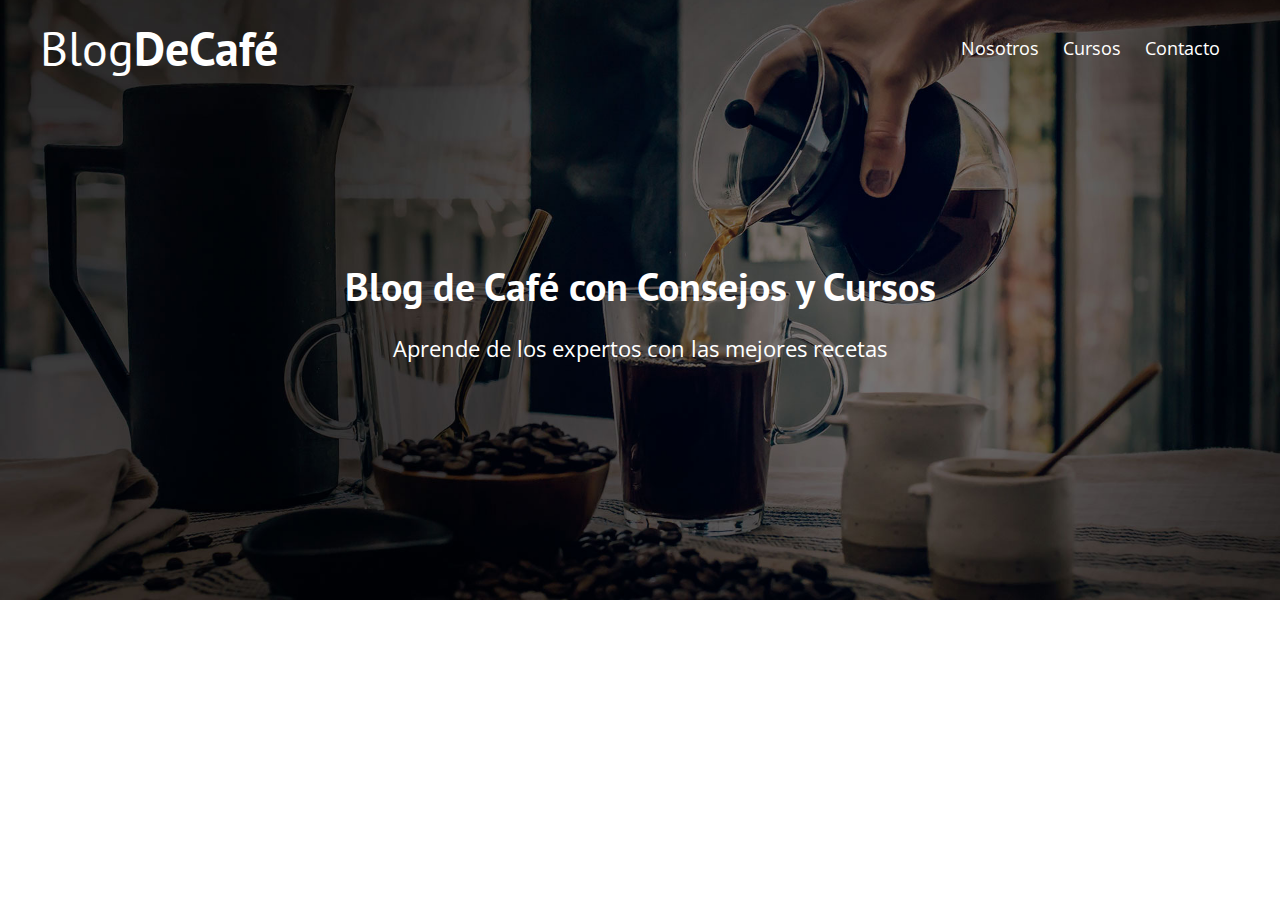
==== BlogCafe/index.html @ b1c49710 "Se realizó la parte del header con el enfoque de mobile first" ====
<!DOCTYPE html>
<html lang="en">
<head>
  <meta charset="UTF-8">
  <meta name="viewport" content="width=device-width, initial-scale=1.0">
  <title>Blog de café</title>
  <link rel="stylesheet" href="./css/normalize.css">
  <link rel="stylesheet" href="./css/styles.css">
</head>
<body>
  <header class="site-header">
    <div class="contenedor">
      <div class="barra">
        <a href="/">
          <h1 class="no-margin">Blog<span>DeCafé</span></h1>
        </a>
        <nav class="navegacion">
          <a href="./nosotros.html">Nosotros</a>
          <a href="./cursos.html">Cursos</a>
          <a href="./contacto">Contacto</a>
        </nav>
      </div><!-- .barra -->
      <div class="texto-header">
        <h2 class="no-margin">Blog de Café con Consejos y Cursos</h2>
        <p class="no-margin">Aprende de los expertos con las mejores recetas</p>
      </div>
    </div><!-- Contenedor -->
  </header>
</body>
</html>
---- BlogCafe/css/styles.css ----
@import url(https://fonts.googleapis.com/css?family=Open+Sans:300,regular,500,600,700,800,300italic,italic,500italic,600italic,700italic,800italic);
@import url(https://fonts.googleapis.com/css?family=PT+Sans:regular,italic,700,700italic);

html {
  box-sizing: border-box;
  font-size: 62.5%; /* 1rem = 10px */
}

*, *:before, *:after {
  box-sizing: inherit;
}

body {
  font-family: 'Open Sans', sans-serif;
  font-size: 1.6rem;
  line-height: 2;
}

.contenedor {
  max-width: 120rem;
  margin: 0 auto;
}

h1, h2, h3, h4 {
  font-family: 'PT Sans', sans-serif;
}

h1 {
  font-size: 4.8rem;
}

h2 { 
  font-size: 4rem;
}

h3 {
  font-size: 3.2rem;
}

h4 {
  font-size: 2.8rem;
}

img {
  max-width: 100%;
}

/* Utilidades */
.centrar-texto {
  text-align: center;
}

.no-margin {
  margin: 0;
}

/* Header */
@media (min-width: 768px) {
  .barra {
    display: flex;
    justify-content: space-between;
    align-items: center;
  }
}


.site-header {
  background-image: url(../img/banner.jpg);
  background-repeat: no-repeat;
  background-position: center center;
  background-size: cover;
  height: 60rem;
}

.site-header a {
  color: #ffffff;
  text-decoration: none;
}

.site-header h1 {
  text-align: center;
  font-weight: 300;
}

.site-header h1 span {
  font-weight: 700;
}

/* Navegación */
.navegacion a {
  text-align: center;
  display: block;
  font-size: 1.8rem;
}

@media (min-width: 768px) {
  .navegacion a {
    display: inline;
    margin-right: 2rem;
  }
}

/* Header texto */
.texto-header {
  color: #ffffff;
  text-align: center;
  margin-top: 5rem;
}

@media (min-width: 768px) {
  .texto-header {
    margin-top: 15rem;
  }
}

.texto-header p {
  font-size: 2.2rem;
}
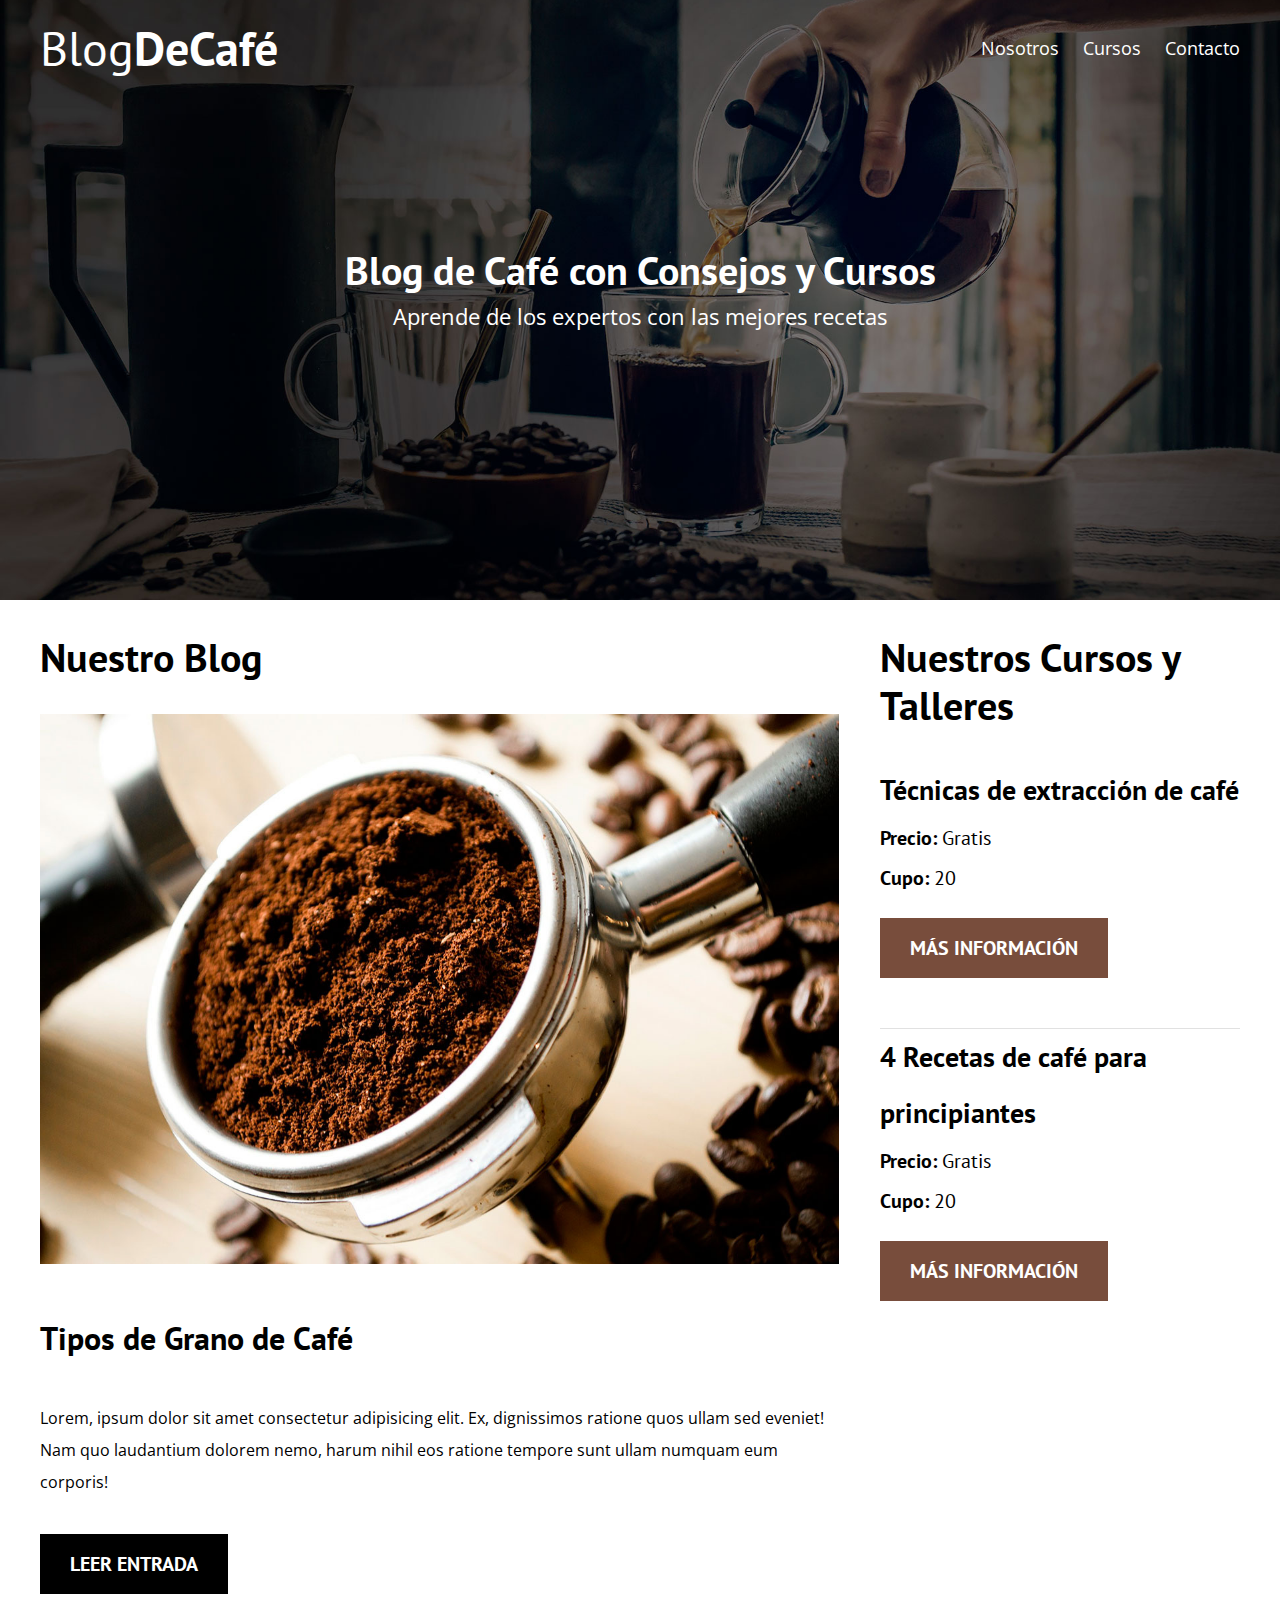
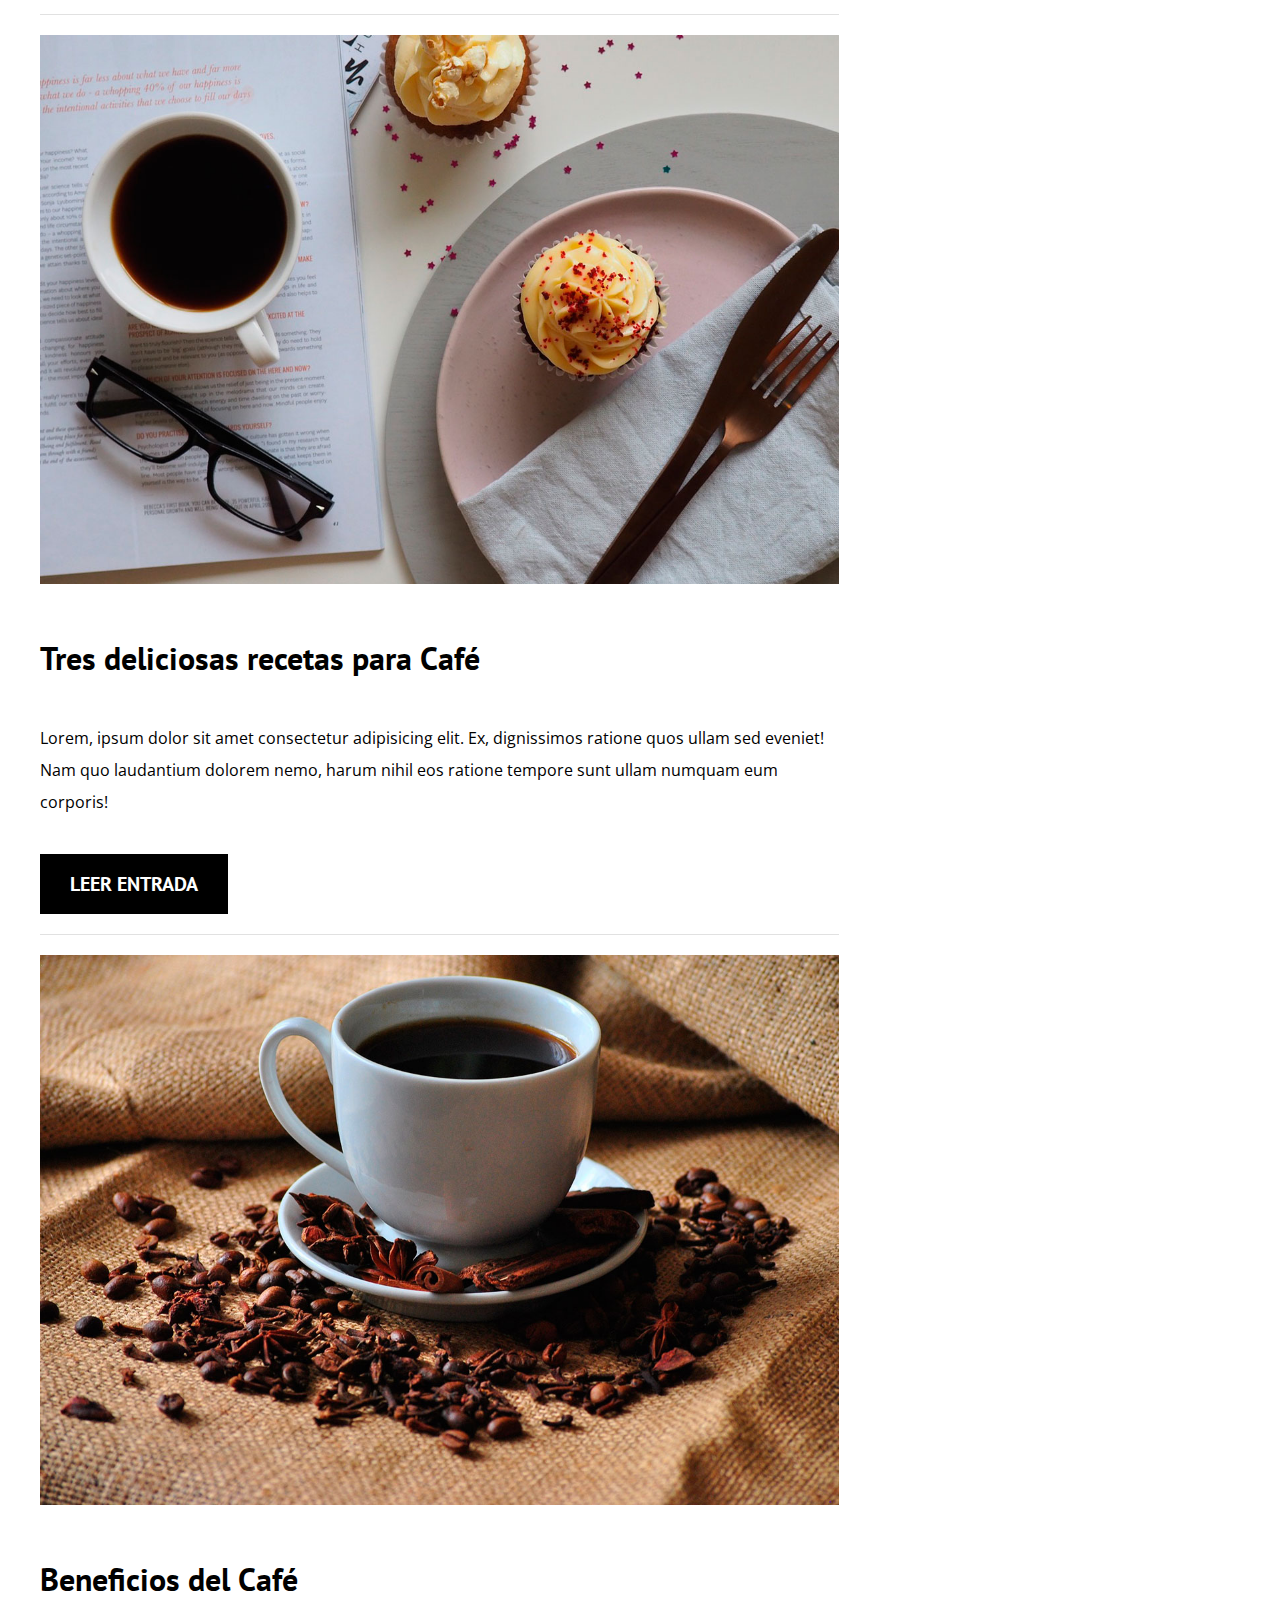
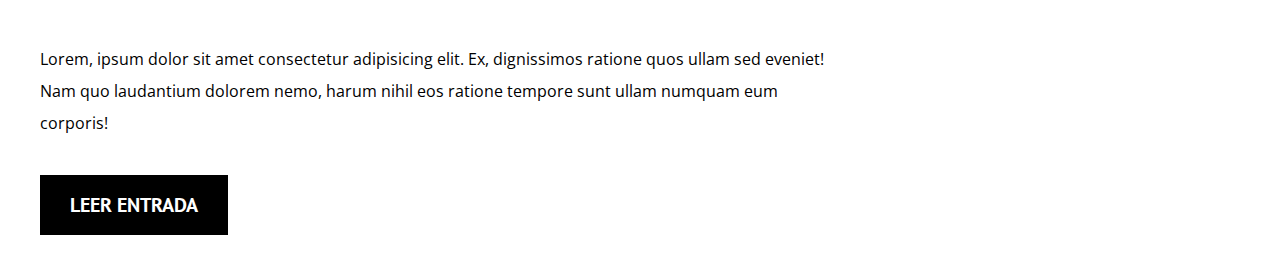
==== commit 9f8706c4: "Terminado blog y aside con diseño responsivo" ====
--- a/BlogCafe/index.html
+++ b/BlogCafe/index.html
@@ -26,5 +26,57 @@
       </div>
     </div><!-- Contenedor -->
   </header>
+  <div class="contenido-principal contenedor">
+    <main class="blog">
+      <h2>Nuestro Blog</h2>
+      <article class="entrada-blog">
+        <div class="iamgen">
+          <img src="./img/blog1.jpg" alt="Imagen blog">
+        </div>
+        <div class="contenido-blog">
+          <h3>Tipos de Grano de Café</h3>
+          <p>Lorem, ipsum dolor sit amet consectetur adipisicing elit. Ex, dignissimos ratione quos ullam sed eveniet! Nam quo laudantium dolorem nemo, harum nihil eos ratione tempore sunt ullam numquam eum corporis!</p>
+          <a href="./entrada.html" class="btn btn-primario">Leer Entrada</a>
+        </div>
+      </article>
+      <article class="entrada-blog">
+        <div class="iamgen">
+          <img src="./img/blog2.jpg" alt="Imagen blog">
+        </div>
+        <div class="contenido-blog">
+          <h3>Tres deliciosas recetas para Café</h3>
+          <p>Lorem, ipsum dolor sit amet consectetur adipisicing elit. Ex, dignissimos ratione quos ullam sed eveniet! Nam quo laudantium dolorem nemo, harum nihil eos ratione tempore sunt ullam numquam eum corporis!</p>
+          <a href="./entrada.html" class="btn btn-primario">Leer Entrada</a>
+        </div>
+      </article>
+      <article class="entrada-blog">
+        <div class="iamgen">
+          <img src="./img/blog3.jpg" alt="Imagen blog">
+        </div>
+        <div class="contenido-blog">
+          <h3>Beneficios del Café</h3>
+          <p>Lorem, ipsum dolor sit amet consectetur adipisicing elit. Ex, dignissimos ratione quos ullam sed eveniet! Nam quo laudantium dolorem nemo, harum nihil eos ratione tempore sunt ullam numquam eum corporis!</p>
+          <a href="./entrada.html" class="btn btn-primario">Leer Entrada</a>
+        </div>
+      </article>
+    </main>
+    <aside class="cursos">
+      <h2>Nuestros Cursos y Talleres</h2>
+      <ul class="cursos-lista">
+        <li class="curso">
+          <h4 class="no-margin">Técnicas de extracción de café</h4>
+          <p class="no-margin">Precio: <span>Gratis</span></p>
+          <p class="no-margin">Cupo: <span>20</span></p>
+          <a href="./cursos.html" class="btn btn-secundario">Más Información</a>
+        </li>
+        <li class="curso">
+          <h4 class="no-margin">4 Recetas de café para principiantes</h4>
+          <p class="no-margin">Precio: <span>Gratis</span></p>
+          <p class="no-margin">Cupo: <span>20</span></p>
+          <a href="./cursos.html" class="btn btn-secundario">Más Información</a>
+        </li>
+      </ul>
+    </aside>
+  </div>
 </body>
 </html>--- a/BlogCafe/css/styles.css
+++ b/BlogCafe/css/styles.css
@@ -18,6 +18,7 @@
 
 .contenedor {
   max-width: 120rem;
+  width: 95%;
   margin: 0 auto;
 }
 
@@ -31,6 +32,7 @@
 
 h2 { 
   font-size: 4rem;
+  line-height: 1.2;
 }
 
 h3 {
@@ -52,6 +54,34 @@
 
 .no-margin {
   margin: 0;
+}
+
+/* Botones */
+.btn {
+  display: block;
+  text-align: center;
+  padding: 1rem 3rem;
+  margin: 2rem 0;
+  color: #ffffff;
+  text-decoration: none;
+  font-family: 'PT Sans', sans-serif;
+  font-weight: 700;
+  text-transform: uppercase;
+  font-size: 2rem;
+}
+
+@media (min-width: 768px) {
+  .btn {
+    display: inline-block;
+  }  
+}
+
+.btn-primario {
+  background-color: #000000;
+}
+
+.btn-secundario {
+  background-color: #784d3c;
 }
 
 /* Header */
@@ -98,6 +128,10 @@
     display: inline;
     margin-right: 2rem;
   }
+
+  .navegacion a:last-of-type{
+		margin: 0;
+	}
 }
 
 /* Header texto */
@@ -115,4 +149,71 @@
 
 .texto-header p {
   font-size: 2.2rem;
-}+}
+
+/* Contenido principal */
+.contenido-principal {
+  display: flex;
+  flex-wrap: wrap;
+}
+
+.blog, .cursos {
+  flex: 0 0 100%;
+  flex-grow: 0;
+  flex-shrink: 0;
+  flex-basis: 100%;
+}
+
+.cursos {
+  order: -1;
+}
+
+@media (min-width: 768px) {
+  .contenido-principal {
+    justify-content: space-between;
+  }
+
+  .blog {
+    flex-basis: 66.6%;
+  }
+
+  .cursos {
+    flex-basis: calc(33.3% - 4rem);
+    order: 2;
+  }
+}
+
+/* Opcional */
+.entrada-blog {
+  margin-bottom: 2rem;
+  border-bottom: 1px solid #e1e1e1;
+}
+
+.entrada-blog:last-of-type {
+  border: none;
+}
+
+/* Cursos Sidebar */
+.cursos-lista {
+  padding: 0;
+  list-style: none;
+}
+
+.curso {
+  padding-bottom: 3rem;
+  border-bottom: 1px solid #e1e1e1;
+}
+
+.curso:last-of-type {
+  border-bottom: none;
+}
+
+.curso p {
+  font-family: 'PT Sans', sans-serif;
+  font-weight: 700;
+  font-size: 2rem;
+}
+
+.curso p span {
+  font-weight: 400;
+}
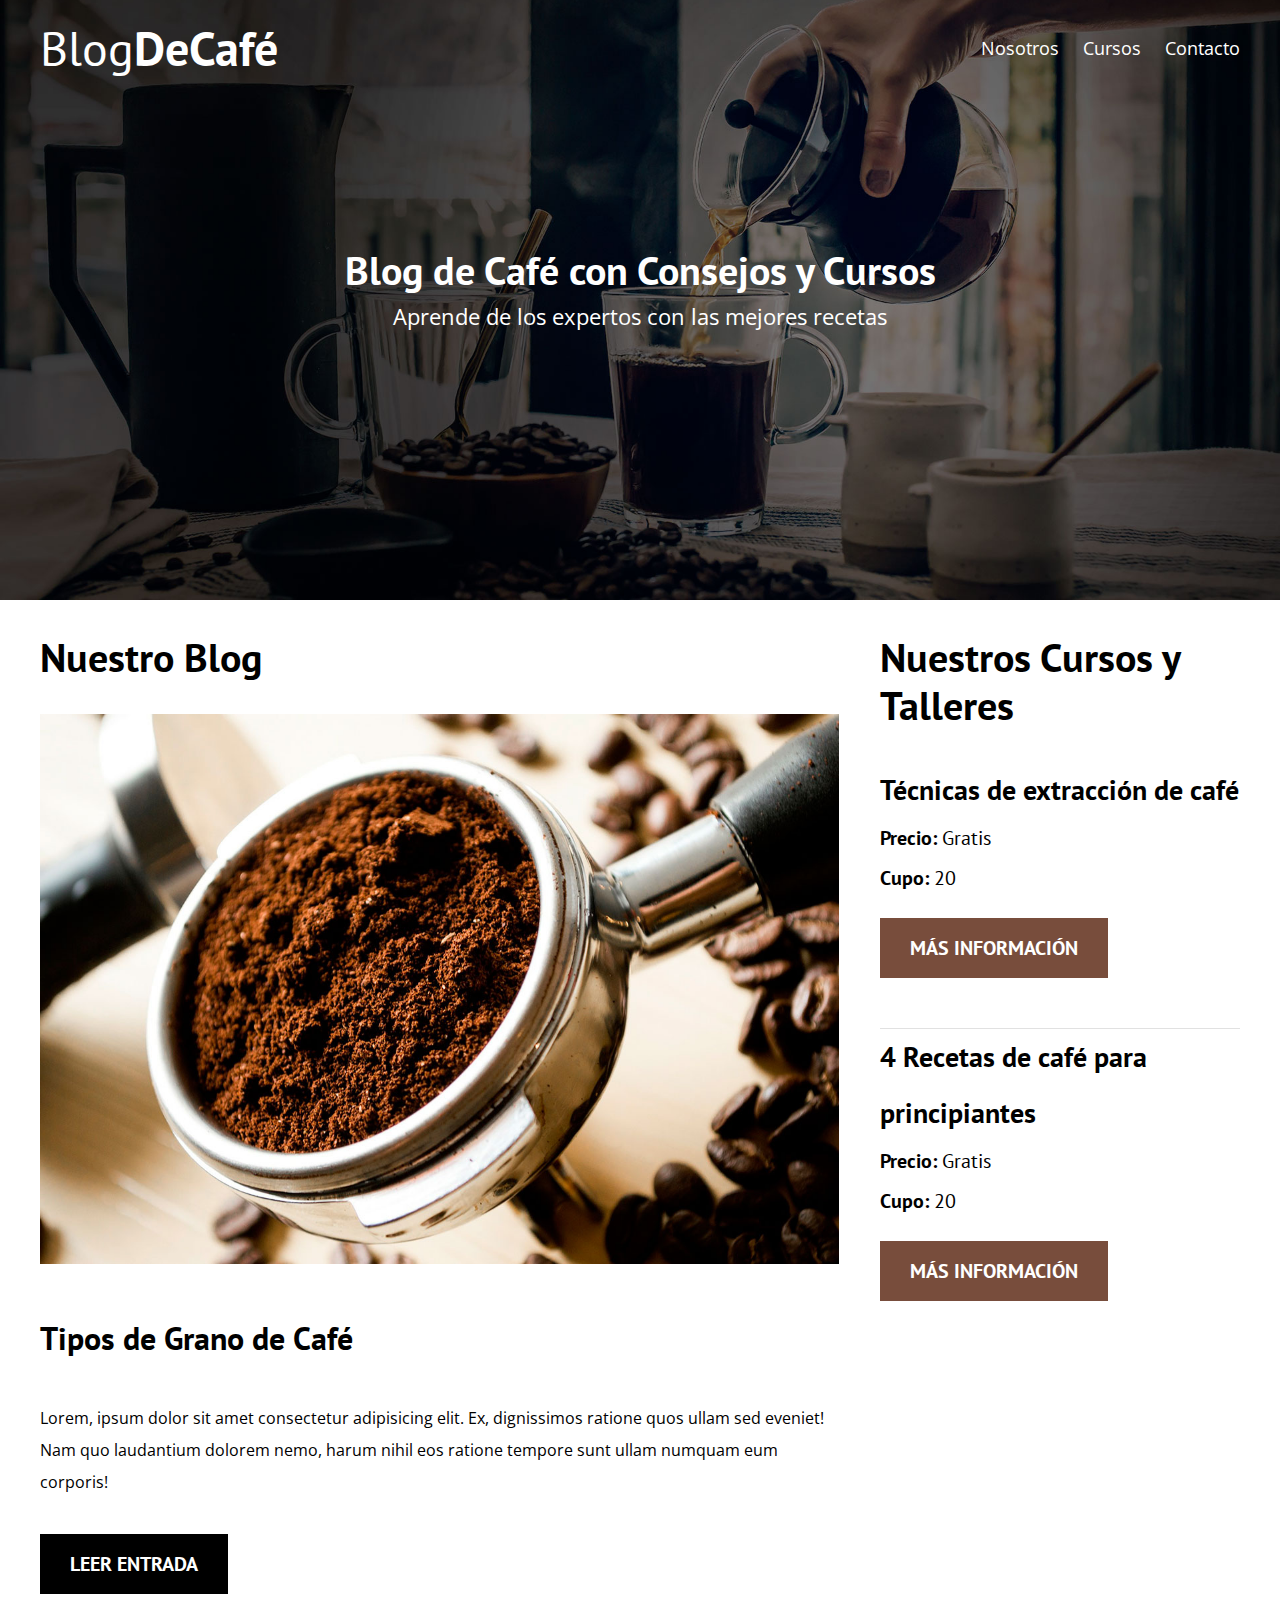
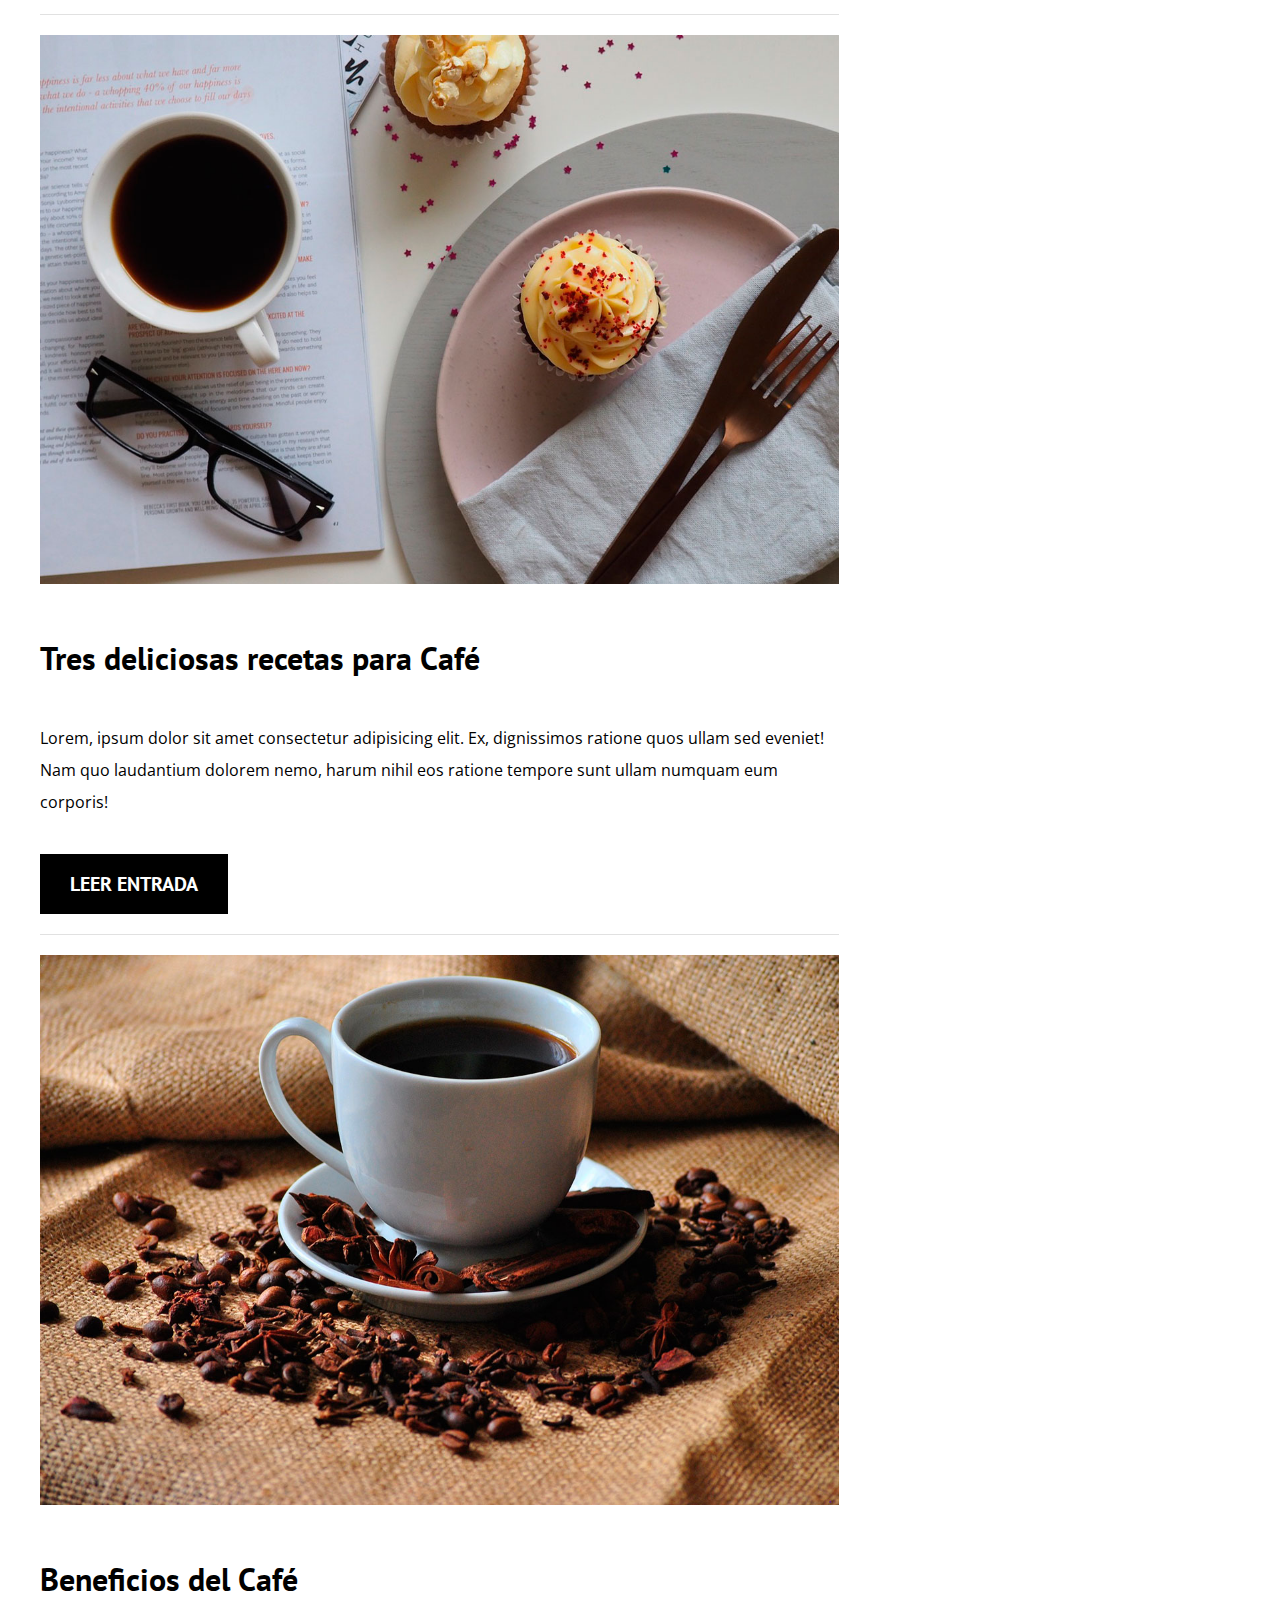
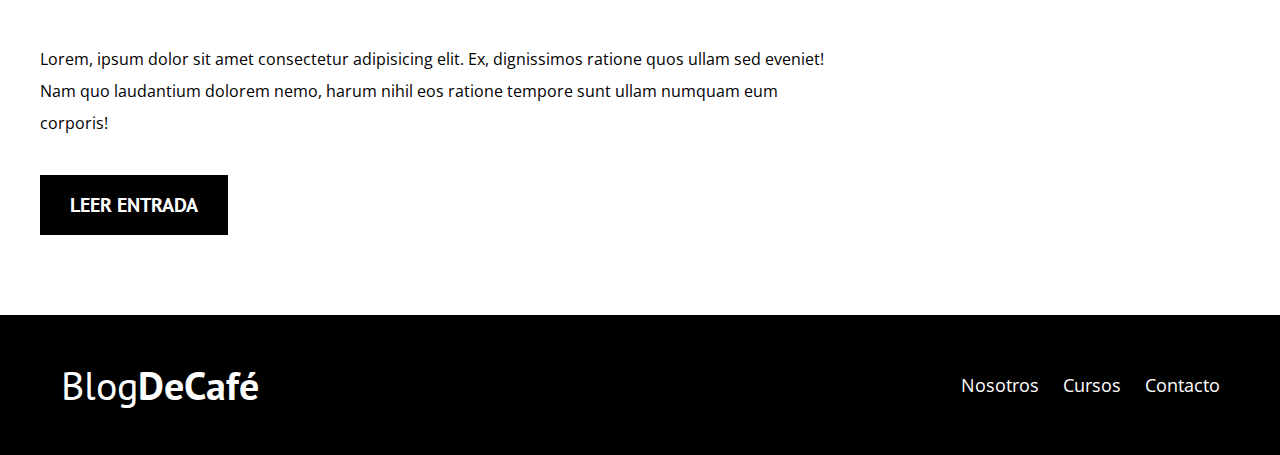
==== commit bf218898: "Terminado footer con diseño responsivo" ====
--- a/BlogCafe/index.html
+++ b/BlogCafe/index.html
@@ -77,6 +77,20 @@
         </li>
       </ul>
     </aside>
-  </div>
+  </div><!-- Contenido Principal -->
+
+  <footer class="site-footer">
+    <div class="contenedor">
+      <div class="barra">
+        <p class="no-margin">Blog<span>DeCafé</span></p>
+        <nav class="navegacion">
+          <a href="./nosotros.html">Nosotros</a>
+          <a href="./cursos.html">Cursos</a>
+          <a href="./contacto">Contacto</a>
+        </nav>
+      </div>
+    </div>
+  </footer>
+
 </body>
 </html>--- a/BlogCafe/css/styles.css
+++ b/BlogCafe/css/styles.css
@@ -121,6 +121,8 @@
   text-align: center;
   display: block;
   font-size: 1.8rem;
+  text-decoration: none;
+  color: #ffffff;
 }
 
 @media (min-width: 768px) {
@@ -217,3 +219,22 @@
 .curso p span {
   font-weight: 400;
 }
+
+/* Footer */
+.site-footer {
+  background-color: #000000;
+  padding: 3rem;
+  margin-top: 4rem;
+}
+
+.site-footer p {
+  color: #ffffff;
+  font-size: 4rem;
+  font-weight: 400;
+  font-family: 'PT Sans', sans-serif;
+  text-align: center;
+}
+
+.site-footer p span {
+  font-weight: 700;
+}
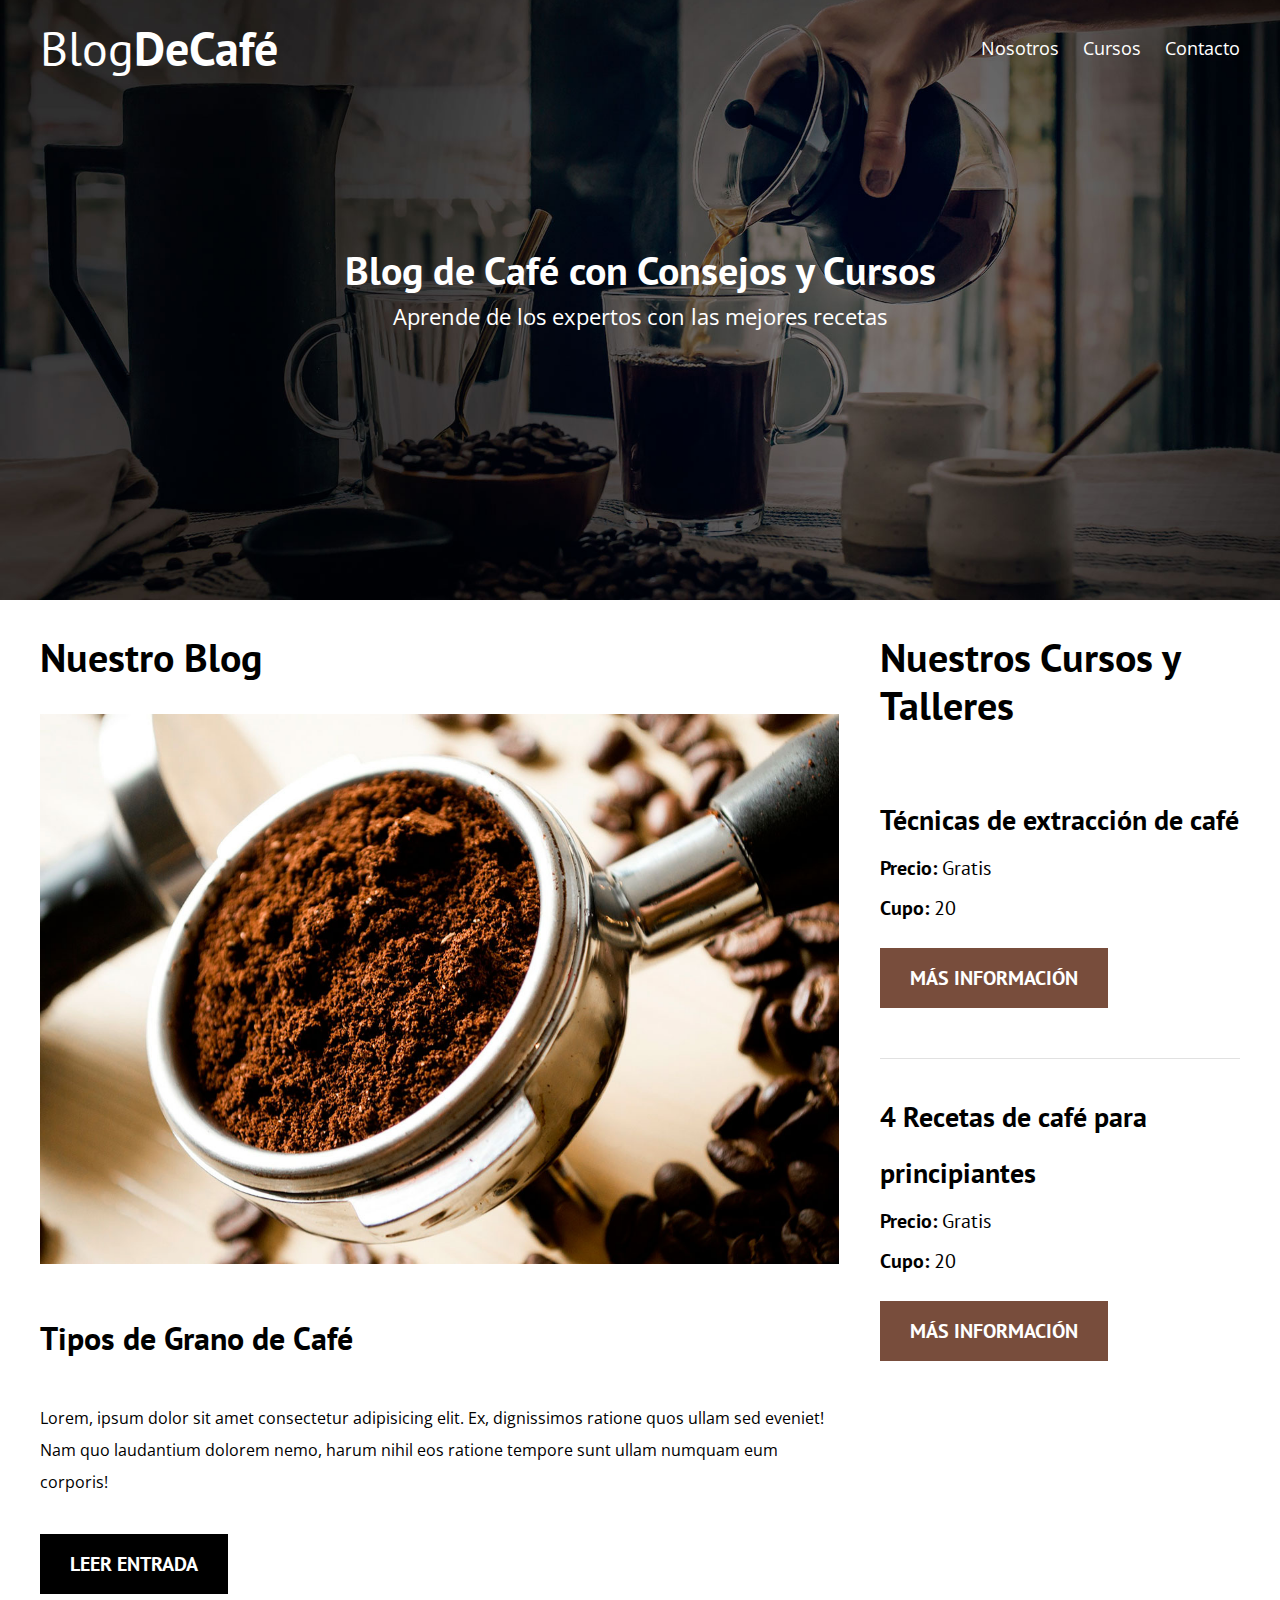
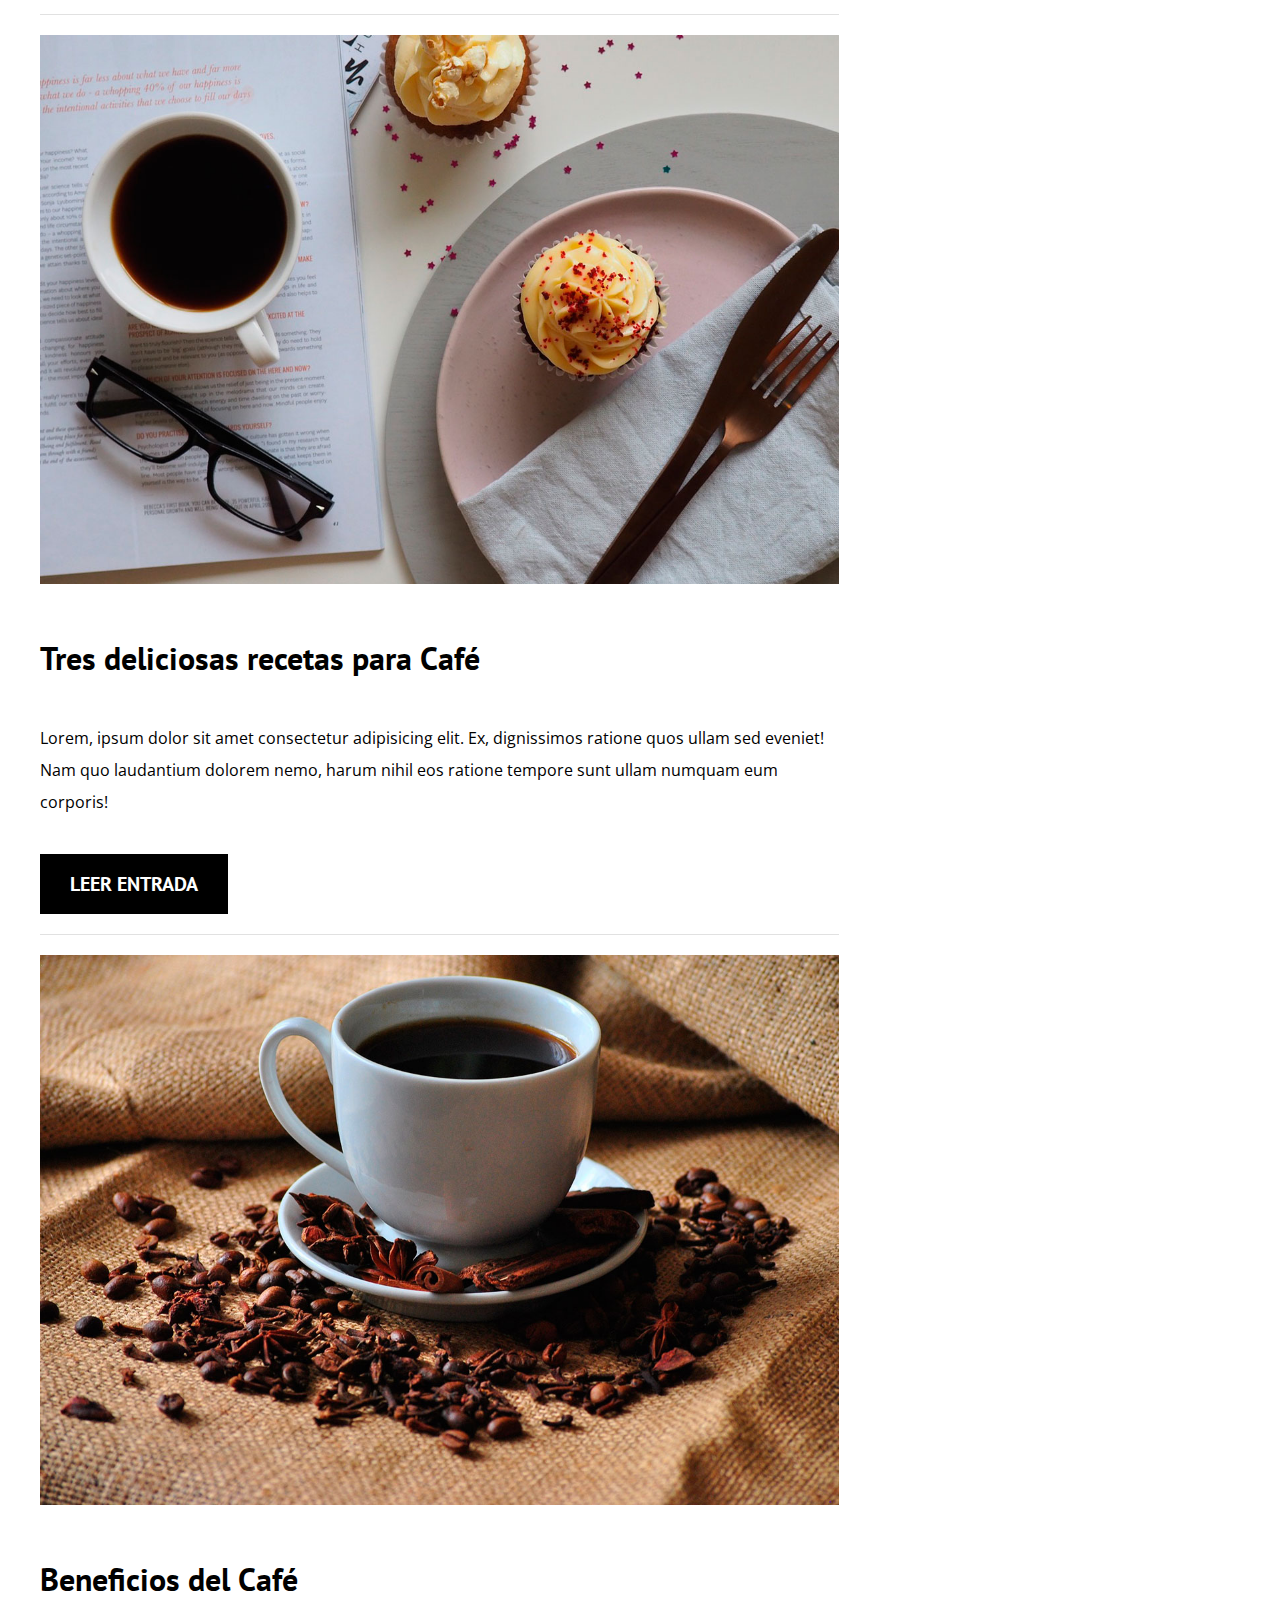
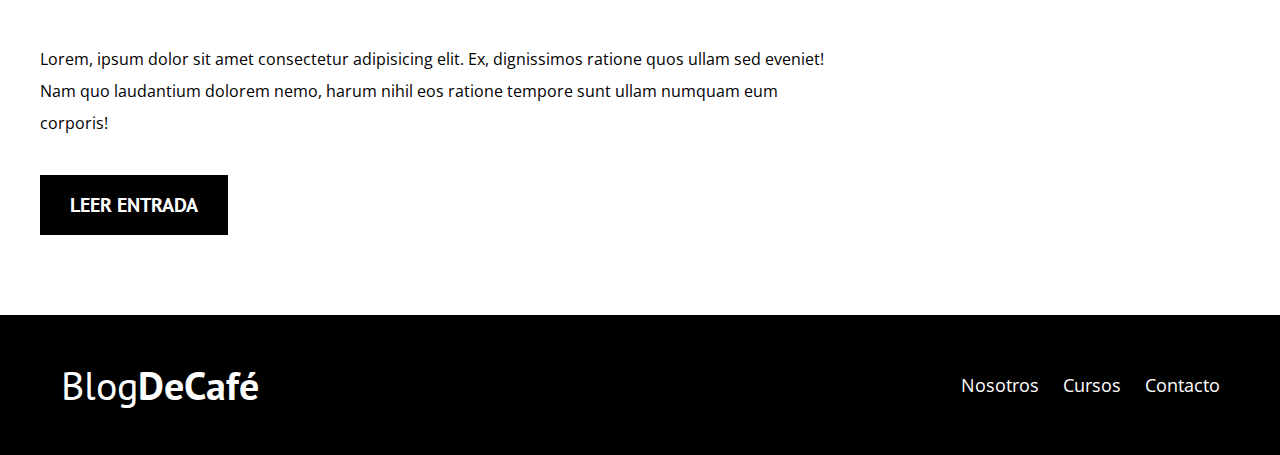
==== commit f8b55f70: "Terminado el Proyecto con la página de Contacto" ====
--- a/BlogCafe/index.html
+++ b/BlogCafe/index.html
@@ -17,7 +17,7 @@
         <nav class="navegacion">
           <a href="./nosotros.html">Nosotros</a>
           <a href="./cursos.html">Cursos</a>
-          <a href="./contacto">Contacto</a>
+          <a href="./contacto.html">Contacto</a>
         </nav>
       </div><!-- .barra -->
       <div class="texto-header">
--- a/BlogCafe/css/styles.css
+++ b/BlogCafe/css/styles.css
@@ -54,6 +54,38 @@
 
 .no-margin {
   margin: 0;
+}
+
+/* Grid */
+@media (min-width: 768px) {
+  .grid {
+    display: flex;
+    justify-content: space-between;
+    flex-wrap: wrap;
+  }
+
+  .centrar-columnas {
+    justify-content: center;
+  }
+
+  .columnas-4 {
+    flex: 0 0 calc(33.3% - 1rem);
+  }
+
+  .columnas-6 {
+    flex: 0 0 calc(50% - 1rem);
+  }
+
+  .columnas-8{
+    flex: 0 0 calc(66.6% - 1rem);
+  }
+
+  .columnas-10 {
+    flex: 0 0 calc(83.3% - 1rem);
+  }
+  .columnas-12 {
+    flex: 0 0 100%;
+  }
 }
 
 /* Botones */
@@ -68,11 +100,17 @@
   font-weight: 700;
   text-transform: uppercase;
   font-size: 2rem;
+  flex: 0 0 100%;
+}
+
+.btn:hover {
+  cursor: pointer;
 }
 
 @media (min-width: 768px) {
   .btn {
     display: inline-block;
+    flex: 0 0 auto;
   }  
 }
 
@@ -202,6 +240,7 @@
 }
 
 .curso {
+  padding-top: 3rem;
   padding-bottom: 3rem;
   border-bottom: 1px solid #e1e1e1;
 }
@@ -216,7 +255,8 @@
   font-size: 2rem;
 }
 
-.curso p span {
+.curso p span,
+.curso p.descripcion {
   font-weight: 400;
 }
 
@@ -238,3 +278,42 @@
 .site-footer p span {
   font-weight: 700;
 }
+
+/* Contacto */
+
+.formulario-contacto {
+  background-color: #ffffff;
+  padding: 5rem;
+}
+
+@media (min-width: 768px) {
+  .formulario-contacto {
+    margin-top: -10rem;
+  }
+}
+
+.formulario-contacto .campo {
+  display: flex;
+  justify-content: space-between;
+  margin-bottom: 2rem;
+}
+
+.formulario-contacto .campo label {
+  flex: 0 0 8rem;
+}
+
+.formulario-contacto .campo input:not([type="submit"]),
+.formulario-contacto textarea {
+  flex: 1;
+  border: 1px solid #e1e1e1;
+  padding: 1rem;
+}
+
+.formulario-contacto textarea {
+  height: 20rem;
+}
+
+.formulario-contacto .enviar {
+  display: flex;
+  justify-content: flex-end;
+}